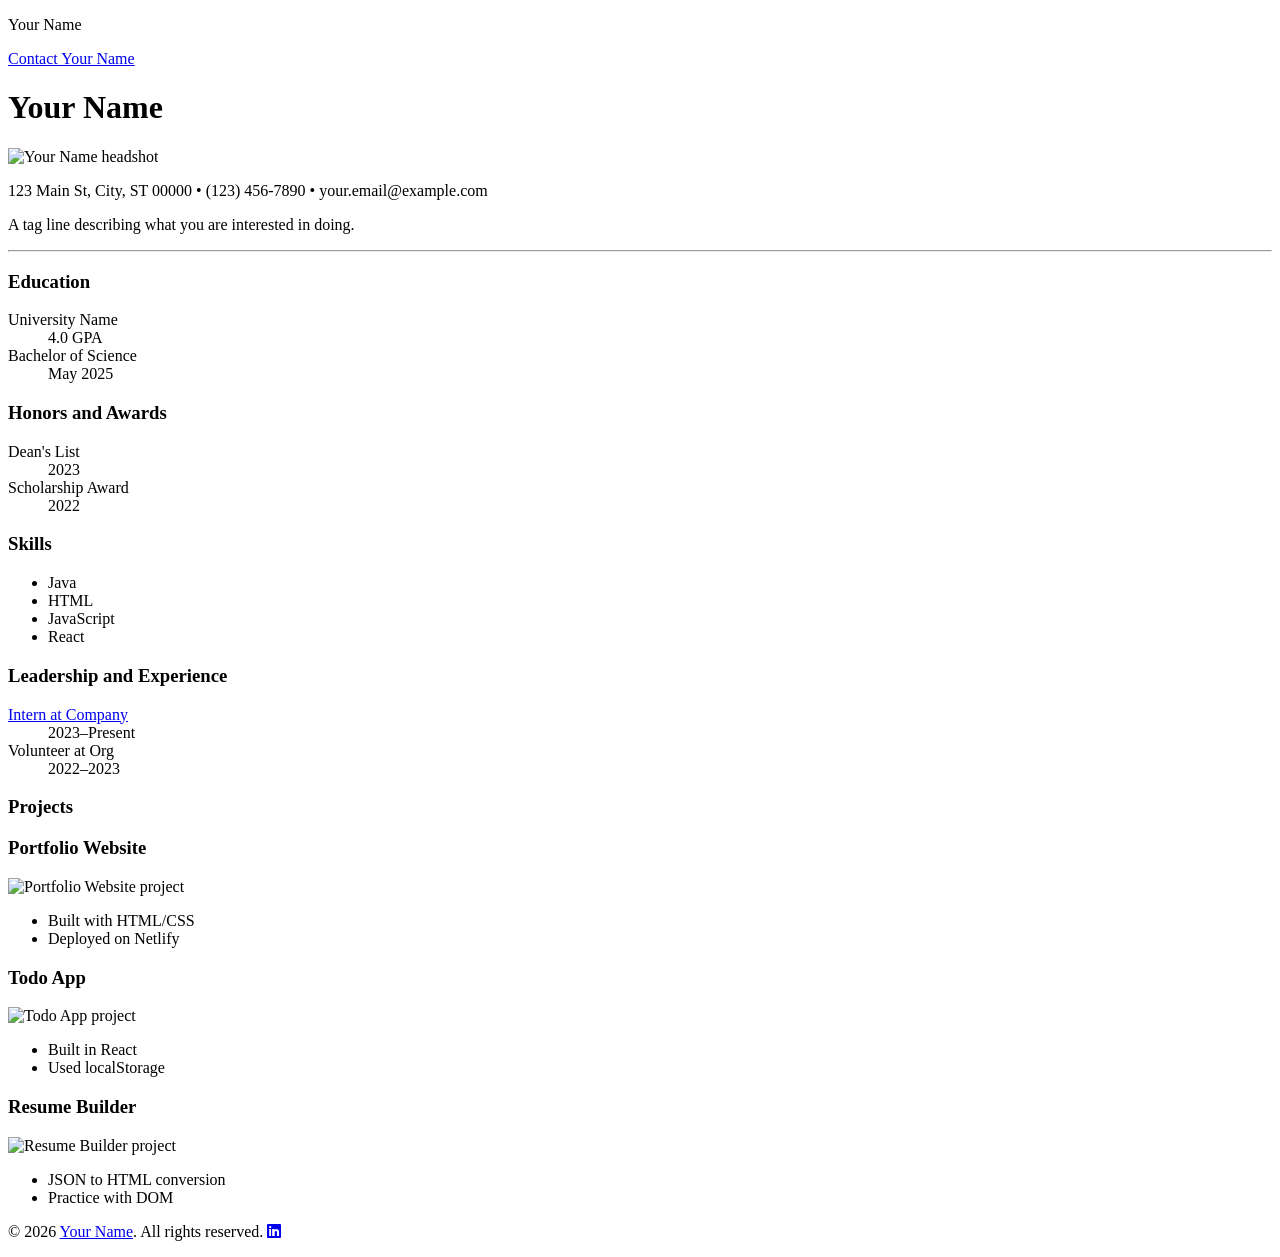
==== index.html @ ae02fc5b "Add files via upload" ====
<!DOCTYPE html>
<html lang="en">
    <head>
        <meta charset="UTF-8">
        <meta name="viewport" content="width=device-width, initial-scale=1.0">
        <link 
            rel="stylesheet" href="https://cdnjs.cloudflare.com/ajax/libs/font-awesome/6.4.0/css/all.min.css"
        >
        <link rel="stylesheet" href="css/style.css">
        <title>Your Name</title>
    </head>
    <body>
       <nav>
            <p>Your Name</p>
            <p><a href="contact.html">Contact Your Name</a></p>
       </nav>

       <header>
            <h1>Your Name</h1>
                <img src="images/img_avatar.png" alt="Your Name headshot" width="200" height="200">
        </header>
        <p class="address">
            123 Main St, City, ST 00000
            &bull;
            (123) 456-7890
            &bull;
            your.email@example.com
       </p>
       <p class="tagline">A tag line describing what you are interested in doing.</p>
       
       <hr>

       <section>
            <h3>Education</h3>
            <dl>
                <dt>University Name</dt>
                <dd>4.0 GPA</dd>

                <dt>Bachelor of Science</dt>
                <dd>May 2025</dd>
            </dl>
       </section>

       <section>
            <h3>Honors and Awards</h3>
            <dl>
                <dt>Dean's List</dt>
                <dd>2023</dd>

                <dt>Scholarship Award</dt>
                <dd>2022</dd>
            </dl>
       </section>

       <section>
            <h3>Skills</h3>
            <ul>
                <li>Java</li>
                <li>HTML</li>
                <li>JavaScript</li>
                <li>React</li>
            </ul>
       </section>

       <section>
            <h3>Leadership and Experience</h3>
            <dl>
                <dt><a href="https://company.com" target="_blank">Intern at Company</a></dt>
                <dd>2023&ndash;Present</dd>

                <dt>Volunteer at Org</dt>
                <dd>2022&ndash;2023</dd>
            </dl>
       </section>

       <section>
            <h3>Projects</h3>
            <div class="three-col">
                <div class="card">
                    <h3>Portfolio Website</h3>
                    <img src="images/proj_img1.jpg" alt="Portfolio Website project">
                    <ul>
                        <li>Built with HTML/CSS</li>
                        <li>Deployed on Netlify</li>
                    </ul>
                </div>
                <div class="card">
                    <h3>Todo App</h3>
                    <img src="images/proj_img2.jpg" alt="Todo App project">
                    <ul>
                        <li>Built in React</li>
                        <li>Used localStorage</li>
                    </ul>
                </div>
                <div class="card">
                    <h3>Resume Builder</h3>
                    <img src="images/proj_img3.jpg" alt="Resume Builder project">
                    <ul>
                        <li>JSON to HTML conversion</li>
                        <li>Practice with DOM</li>
                    </ul>
                </div>
            </div>
       </section>

       <footer>
            <p>&copy; 2026 <a href="contact.html">Your Name</a>. All rights reserved.
                <a href="https://www.linkedin.com/in/yourprofile" target="_blank" rel="noopener noreferrer">
                  <i class="fa-brands fa-linkedin"></i>
                </a>
            </p>
       </footer>
    </body>
</html>
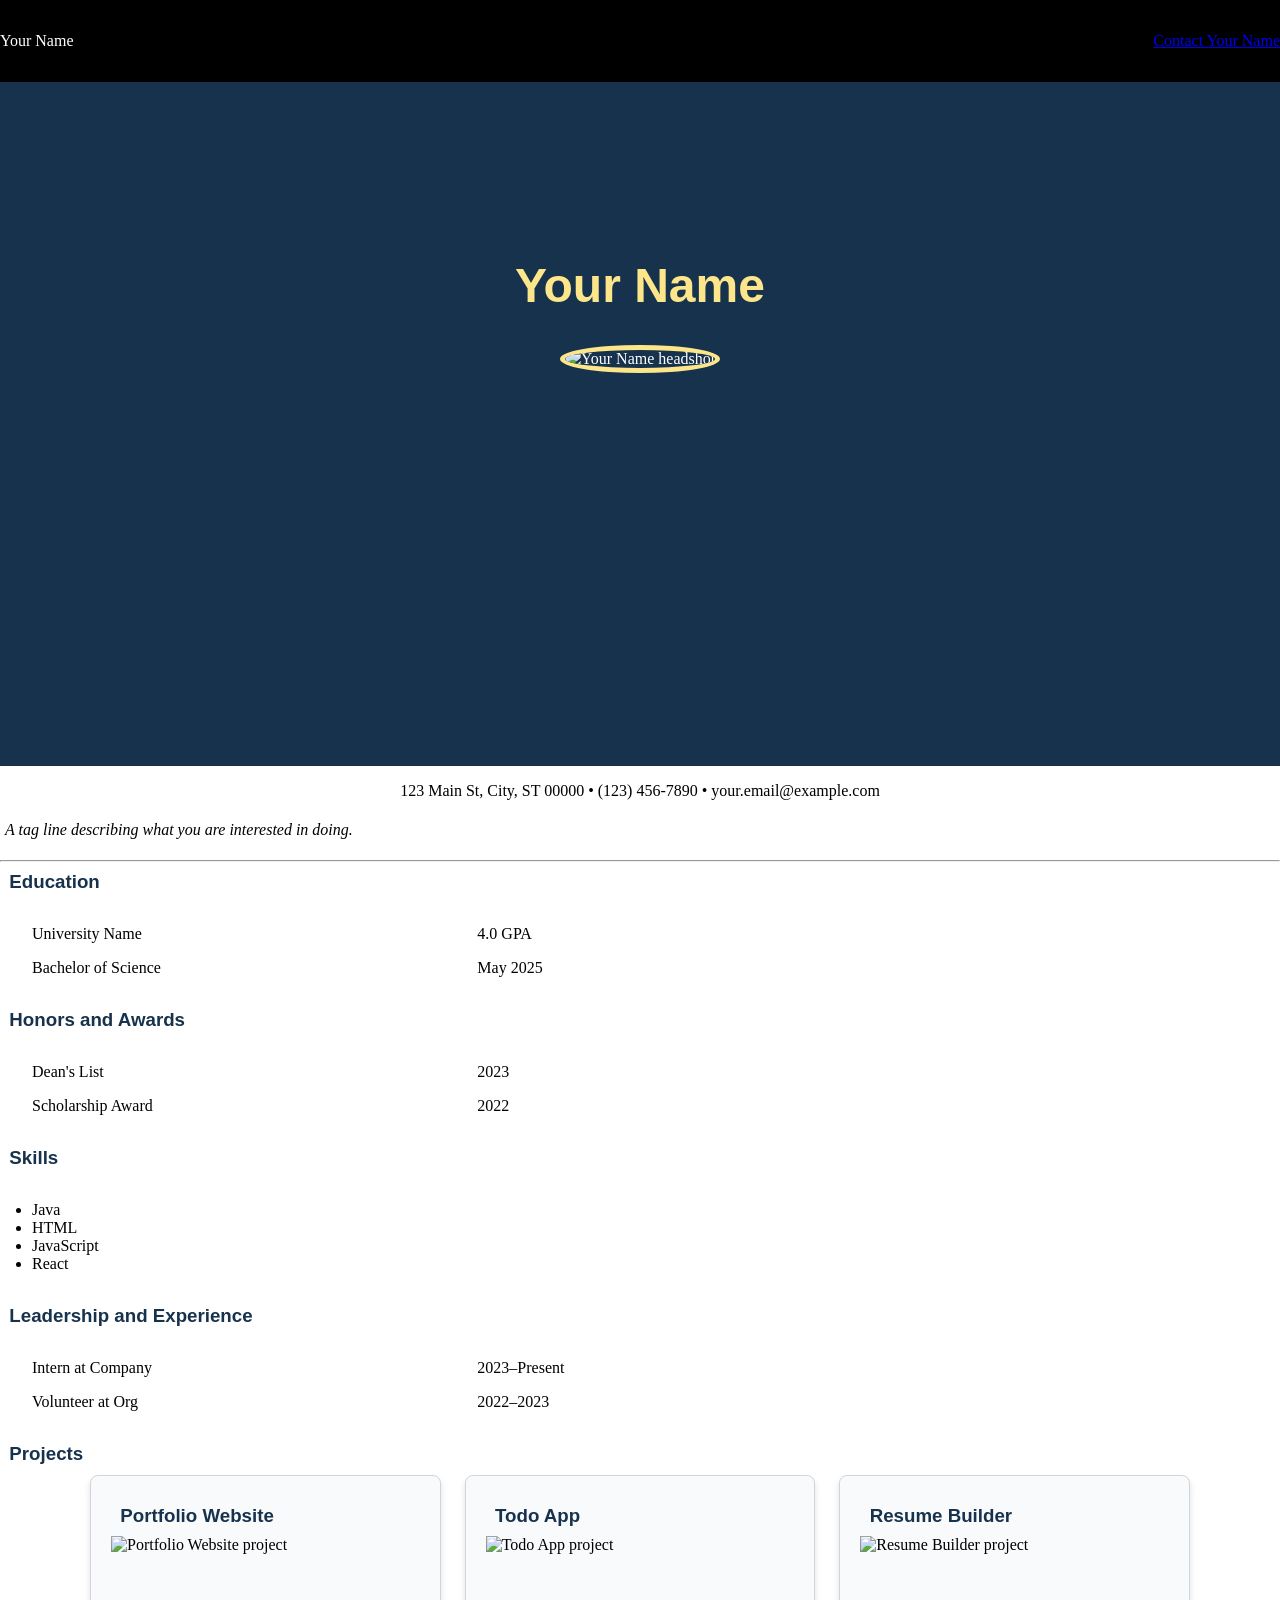
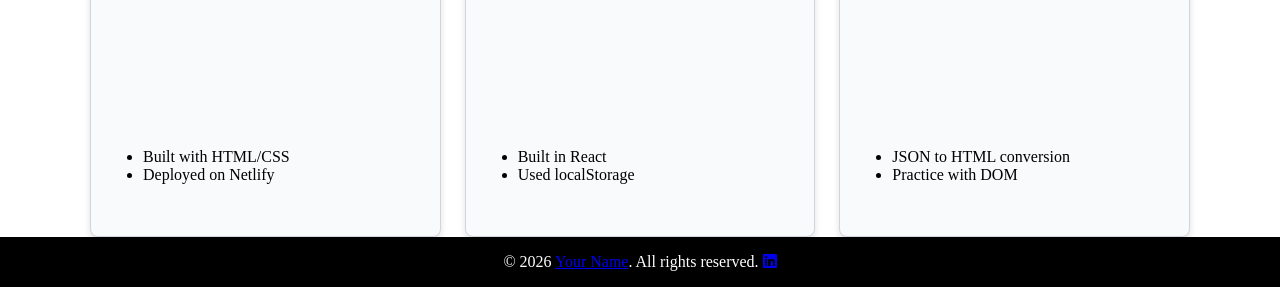
==== commit 99168ad8: "Fix HTML formatting and ensure proper structure" ====
--- a/index.html
+++ b/index.html
@@ -6,7 +6,7 @@
         <link 
             rel="stylesheet" href="https://cdnjs.cloudflare.com/ajax/libs/font-awesome/6.4.0/css/all.min.css"
         >
-        <link rel="stylesheet" href="css/style.css">
+        <link rel="stylesheet" href="style.css">
         <title>Your Name</title>
     </head>
     <body>
@@ -111,4 +111,4 @@
             </p>
        </footer>
     </body>
-</html>+</html>
--- a/style.css
+++ b/style.css
@@ -0,0 +1,161 @@
+@import url('https://fonts.googleapis.com/css2?family=Lato:ital,wght@0,100;0,300;0,400;0,700;0,900;1,100;1,300;1,400;1,700;1,900&display=swap');
+
+body {
+  margin: 0;
+}
+
+/****************   Nav Section **********************/
+nav {
+  display: flex;
+	background-color: black;
+  color: white;
+  padding: 1em 0;
+  position: stretched;
+  top: 0;
+  width: 100%;
+  justify-content: space-around;
+  justify-content: space-between;
+}
+
+/***********************  Footer Section   **************************/
+footer {
+	display: flex;
+  background-color: black;
+  color: white;
+  padding: 0;
+  position: stretched;
+  bottom: 0;
+  width: 100%;
+  justify-content: center;
+}
+
+/*********** Splash Page ************************/
+header {
+  min-height: 60vh;
+  padding: 9rem 0 0;
+  text-align: center;
+  background-color: #17324d;
+  color: white;
+}
+
+header h1 {
+  font-family: 'Lato', sans-serif;
+  color: #fde68a;
+  font-size: 3rem;
+}
+
+header img {
+  border-radius: 50%;
+  border: 5px solid #fde68a;
+}
+
+.address {
+  display: flex;
+  font-size: 1rem;
+  margin: 1;
+  justify-content: center;
+}
+
+.tagline {
+  display: flex;
+  font-size: 1rem;
+  font-style: italic;
+  padding: 5px;
+}
+
+/************* Sections ********************/
+hr {
+  color: black;
+}
+
+section h3 {
+  font-family: 'Lato', sans-serif;
+  color: #17324d;
+  margin: 0.5em;
+}
+
+section dl {
+  display: grid;
+  grid-template-columns: 2fr 1fr;
+  gap: 1rem;
+  max-width: 600px;
+  margin: 2em;
+}
+
+section ul {
+  margin: 2em;
+  padding: 0;
+  color: black;
+}
+
+section a {
+  color: black;
+  text-decoration: none;
+}
+
+section a:hover {
+  color: gray;
+}
+
+/**************   Projects   *****************/
+.three-col {
+  display: grid;
+  grid-template-columns: repeat(3, 1fr);
+  gap: 1.5rem;
+  max-width: 1100px;
+  margin: 0 auto;
+}
+
+.card img {
+  display: block;
+  width: 100%;
+  height: 180px;
+  object-fit: cover;
+}
+.card {
+  padding: 1.25rem;
+  background-color: #f8fafc;
+  border: 1px solid #d1d5db;
+  border-radius: 8px;
+  box-shadow: 0 4px 6px rgba(0, 0, 0, 0.12);
+}
+
+/**************   Responsiveness   *****************/
+@media (max-width: 680px) {
+    nav {
+      flex-direction: column;
+      align-items: center;
+      gap: 0.5rem;
+      padding: 0.75rem 1rem;
+    }
+
+    .three-col {
+      grid-template-columns: 1fr;
+      margin: 1rem;
+    }
+}
+
+/**************   Contact Page   *****************/
+.one-col {
+  display: flex;
+  flex-direction: column;
+  margin: 1rem 0;
+  padding: 10px;
+  gap: 1rem;
+  background-color: #f8fafc;
+  box-shadow: 0 4 px 6px rgba(0, 0, 0, 0.12);
+  box-sizing: border-box;
+  border: 1px solid #d1d5db;
+  
+}
+
+input {
+  padding: 0.5rem;
+  font-family: 'Lato', sans-serif;
+  font-size: 1rem;
+}
+
+textarea {
+   font-family: 'Lato', sans-serif;
+   font-size: 1rem;
+}
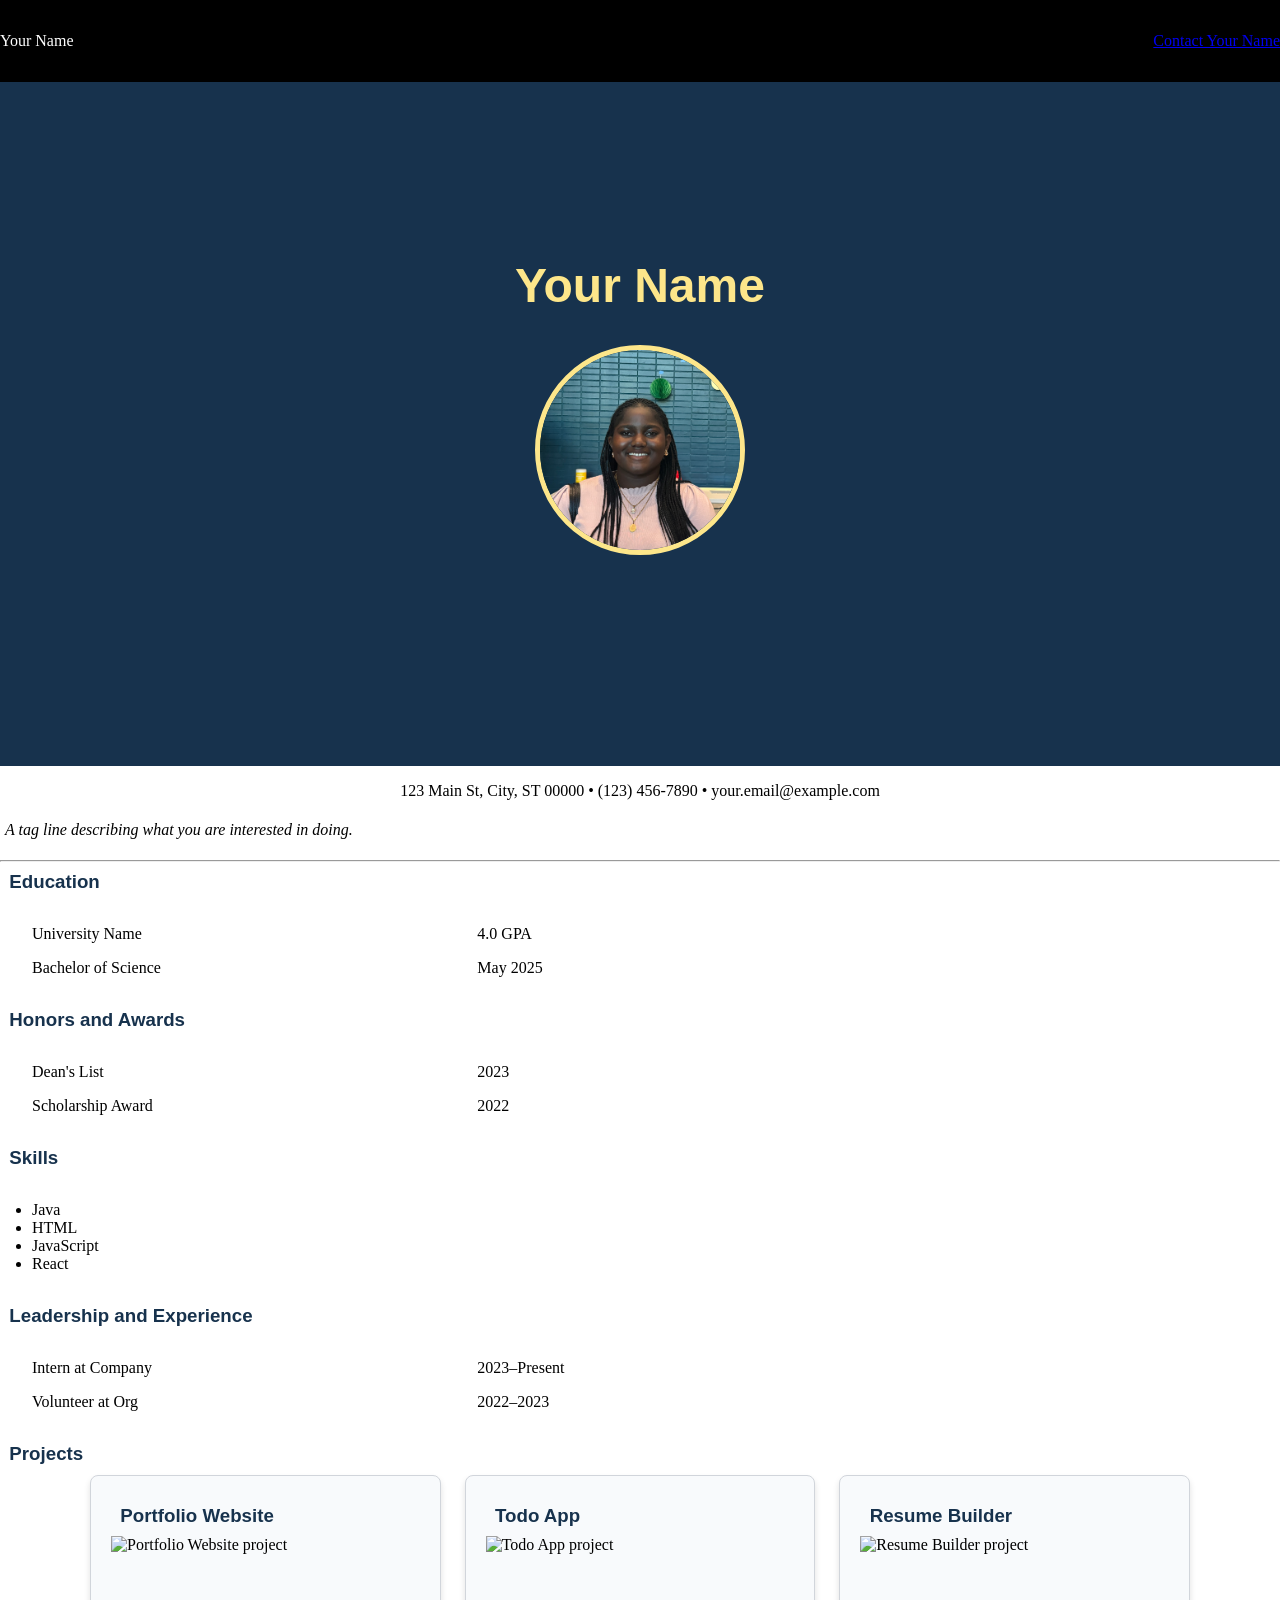
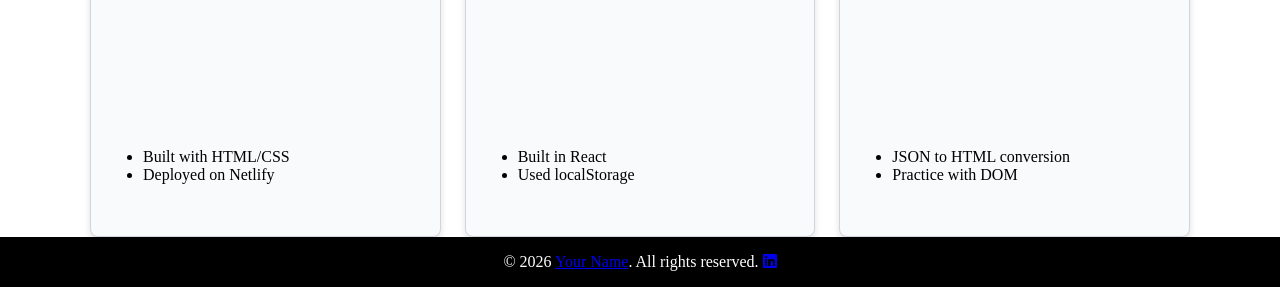
==== commit f8622865: "Change headshot image in index.html Updated headshot image source and preserved other content." ====
--- a/index.html
+++ b/index.html
@@ -17,7 +17,7 @@
 
        <header>
             <h1>Your Name</h1>
-                <img src="images/img_avatar.png" alt="Your Name headshot" width="200" height="200">
+                <img src="kn_headshot.jpg" alt="Your Name headshot" width="200" height="200">
         </header>
         <p class="address">
             123 Main St, City, ST 00000
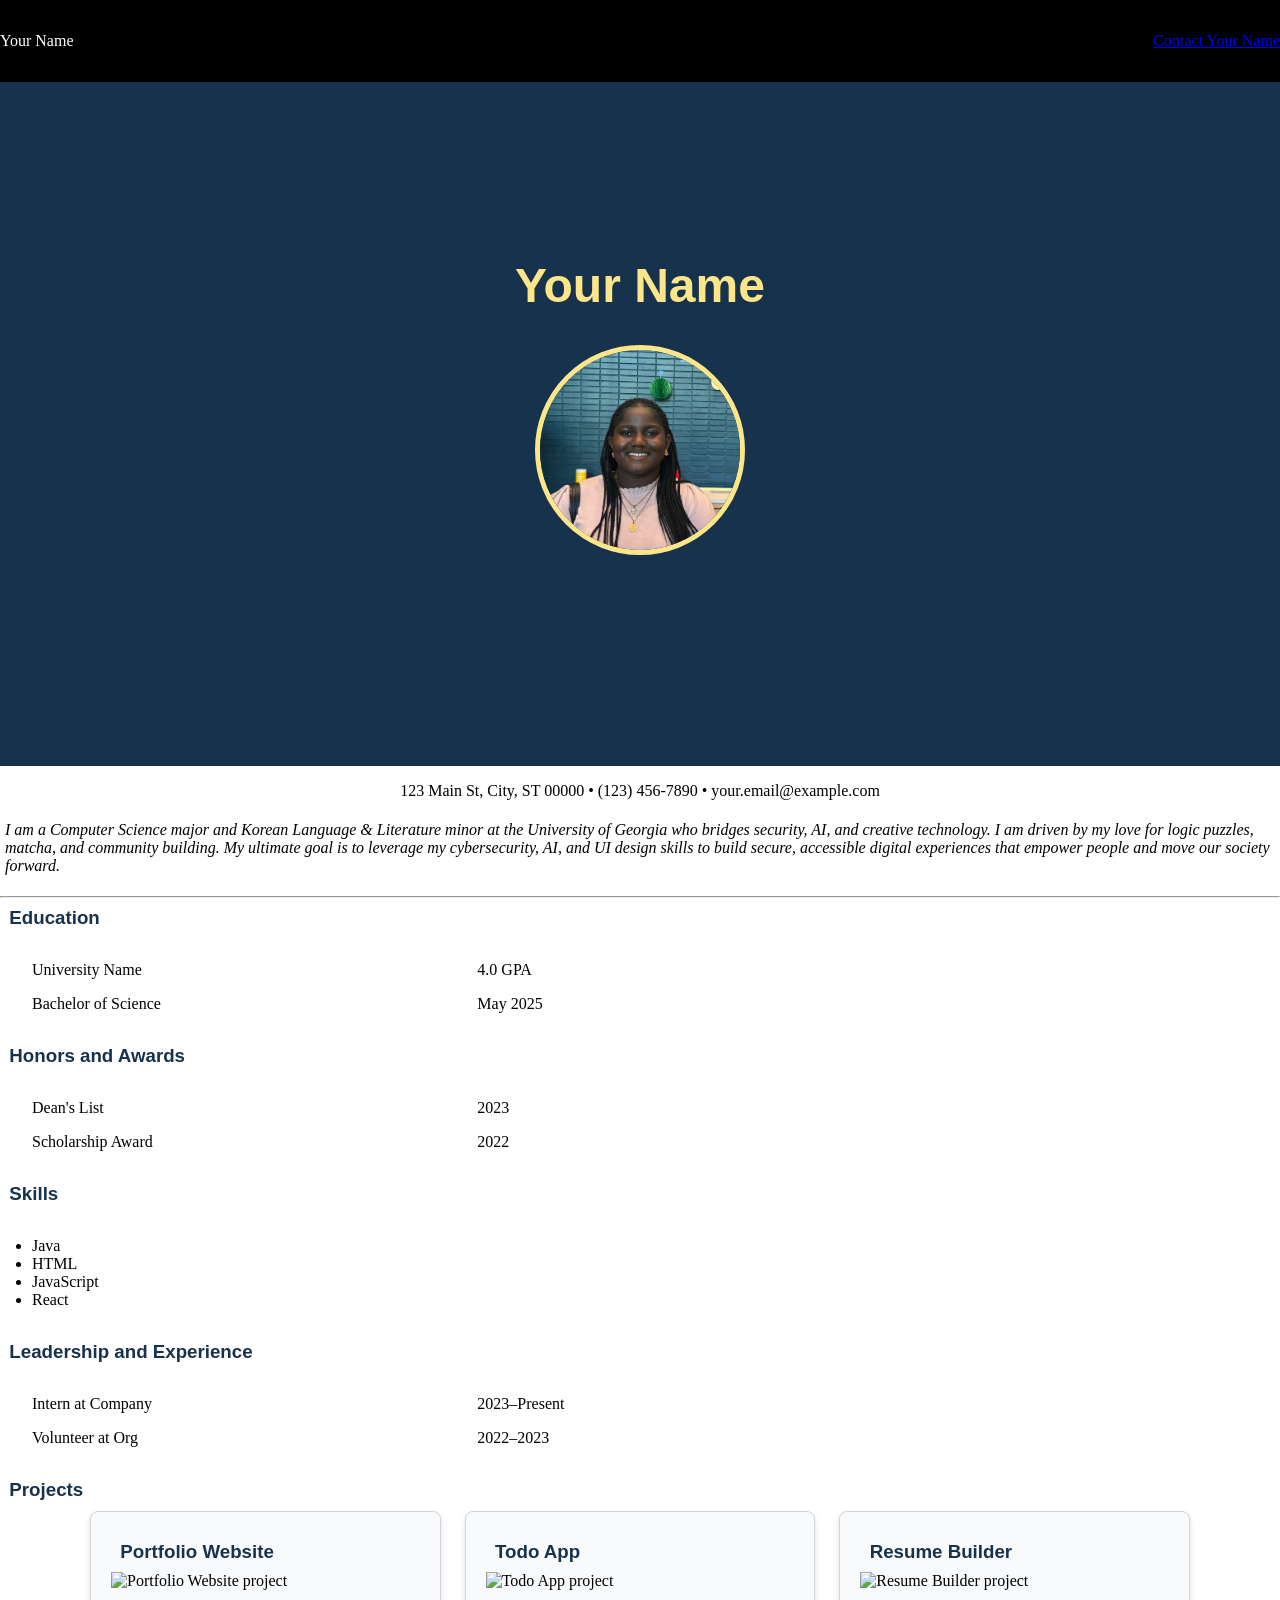
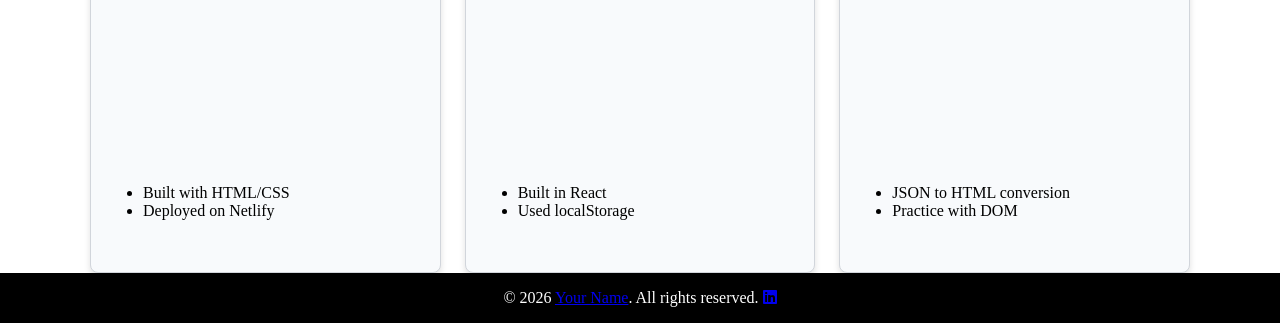
==== commit 1dfb11a6: "Update index.html" ====
--- a/index.html
+++ b/index.html
@@ -26,7 +26,7 @@
             &bull;
             your.email@example.com
        </p>
-       <p class="tagline">A tag line describing what you are interested in doing.</p>
+       <p class="tagline">I am a Computer Science major and Korean Language & Literature minor at the University of Georgia who bridges security, AI, and creative technology. I am driven by my love for logic puzzles, matcha, and community building. My ultimate goal is to leverage my cybersecurity, AI, and UI design skills to build secure, accessible digital experiences that empower people and move our society forward.</p>
        
        <hr>
 
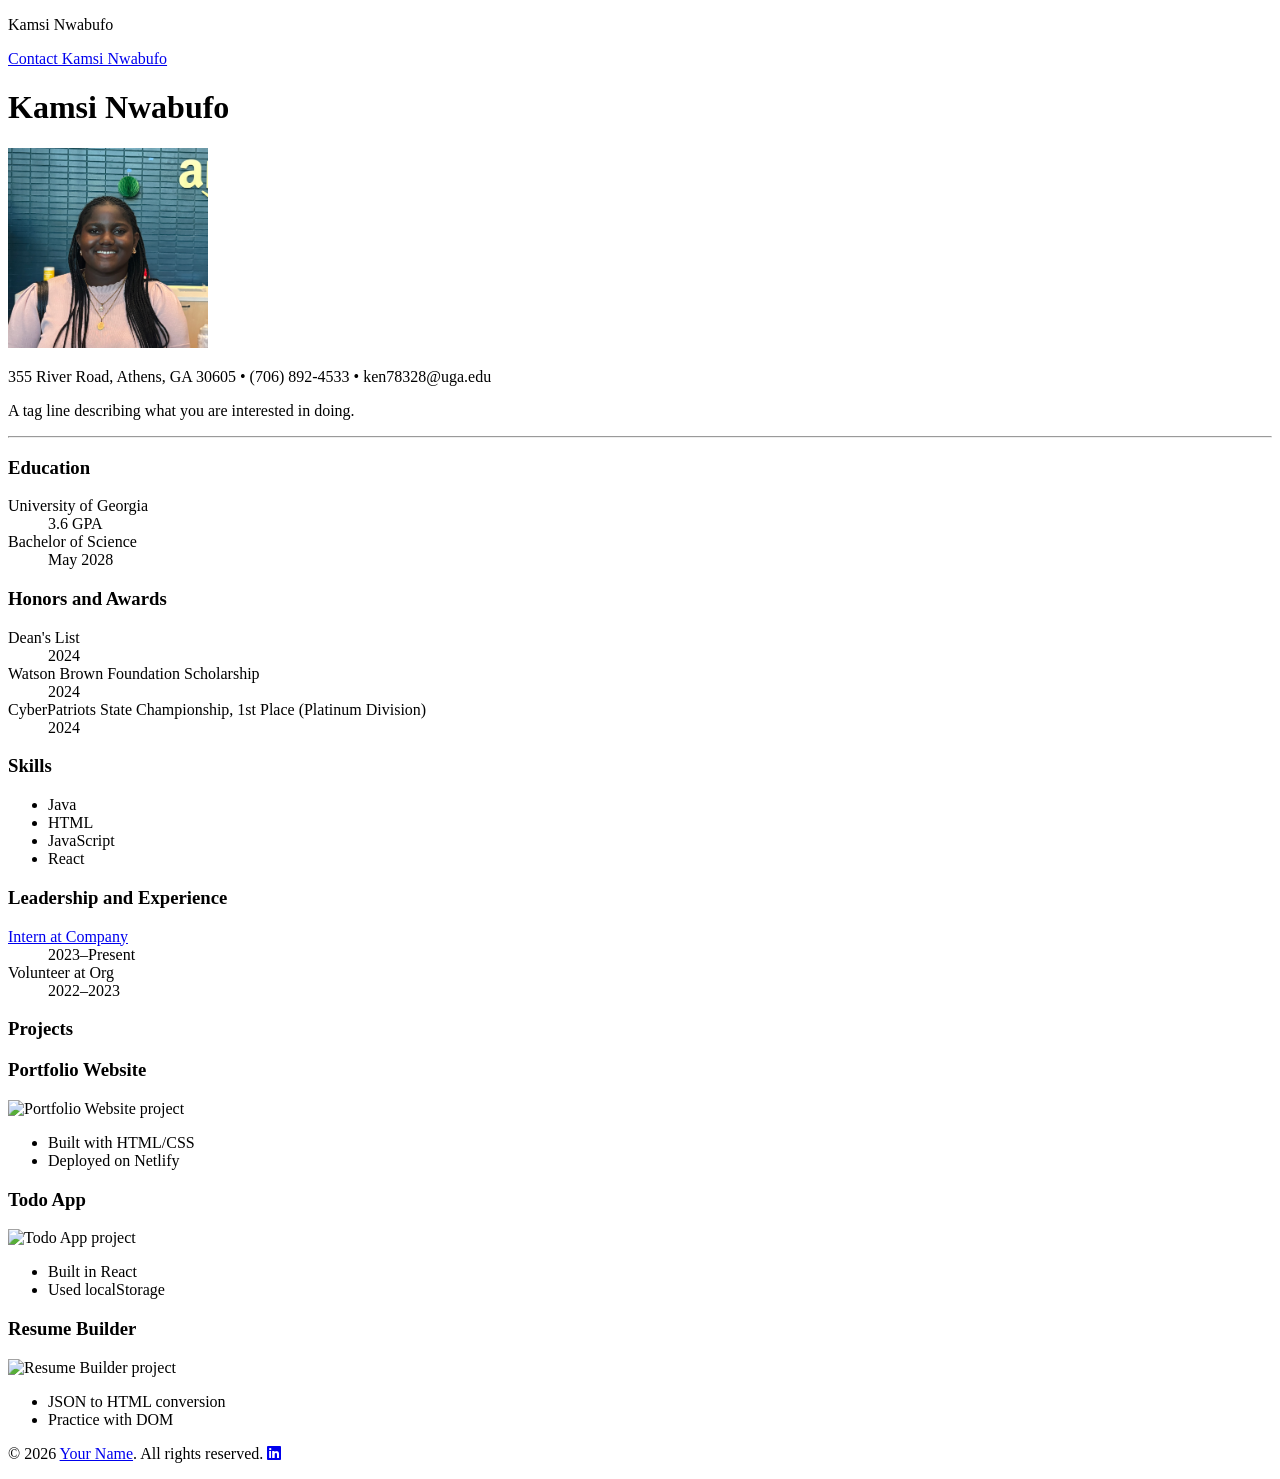
==== commit f7a47070: "Revise index.html with new personal details Updated personal information and content in index.html." ====
--- a/index.html
+++ b/index.html
@@ -6,38 +6,38 @@
         <link 
             rel="stylesheet" href="https://cdnjs.cloudflare.com/ajax/libs/font-awesome/6.4.0/css/all.min.css"
         >
-        <link rel="stylesheet" href="style.css">
-        <title>Your Name</title>
+        <link rel="stylesheet" href="css/style.css">
+        <title>Kamsi Nwabufo</title>
     </head>
     <body>
        <nav>
-            <p>Your Name</p>
-            <p><a href="contact.html">Contact Your Name</a></p>
+            <p>Kamsi Nwabufo</p>
+            <p><a href="contact.html">Contact Kamsi Nwabufo</a></p>
        </nav>
 
        <header>
-            <h1>Your Name</h1>
-                <img src="kn_headshot.jpg" alt="Your Name headshot" width="200" height="200">
+            <h1>Kamsi Nwabufo</h1>
+                <img src="kn_headshot.jpg" alt="Kamsi Nwabufo headshot" width="200" height="200">
         </header>
         <p class="address">
-            123 Main St, City, ST 00000
+            355 River Road, Athens, GA 30605
             &bull;
-            (123) 456-7890
+            (706) 892-4533
             &bull;
-            your.email@example.com
+            ken78328@uga.edu
        </p>
-       <p class="tagline">I am a Computer Science major and Korean Language & Literature minor at the University of Georgia who bridges security, AI, and creative technology. I am driven by my love for logic puzzles, matcha, and community building. My ultimate goal is to leverage my cybersecurity, AI, and UI design skills to build secure, accessible digital experiences that empower people and move our society forward.</p>
+       <p class="tagline">A tag line describing what you are interested in doing.</p>
        
        <hr>
 
        <section>
             <h3>Education</h3>
             <dl>
-                <dt>University Name</dt>
-                <dd>4.0 GPA</dd>
+                <dt>University of Georgia</dt>
+                <dd>3.6 GPA</dd>
 
                 <dt>Bachelor of Science</dt>
-                <dd>May 2025</dd>
+                <dd>May 2028</dd>
             </dl>
        </section>
 
@@ -45,10 +45,14 @@
             <h3>Honors and Awards</h3>
             <dl>
                 <dt>Dean's List</dt>
-                <dd>2023</dd>
+                <dd>2024</dd>
 
-                <dt>Scholarship Award</dt>
-                <dd>2022</dd>
+                <dt>Watson Brown Foundation Scholarship
+                </dt>
+                <dd>2024</dd>
+                
+                <dt>CyberPatriots State Championship, 1st Place (Platinum Division)</dt>
+                <dd>2024</dd>
             </dl>
        </section>
 
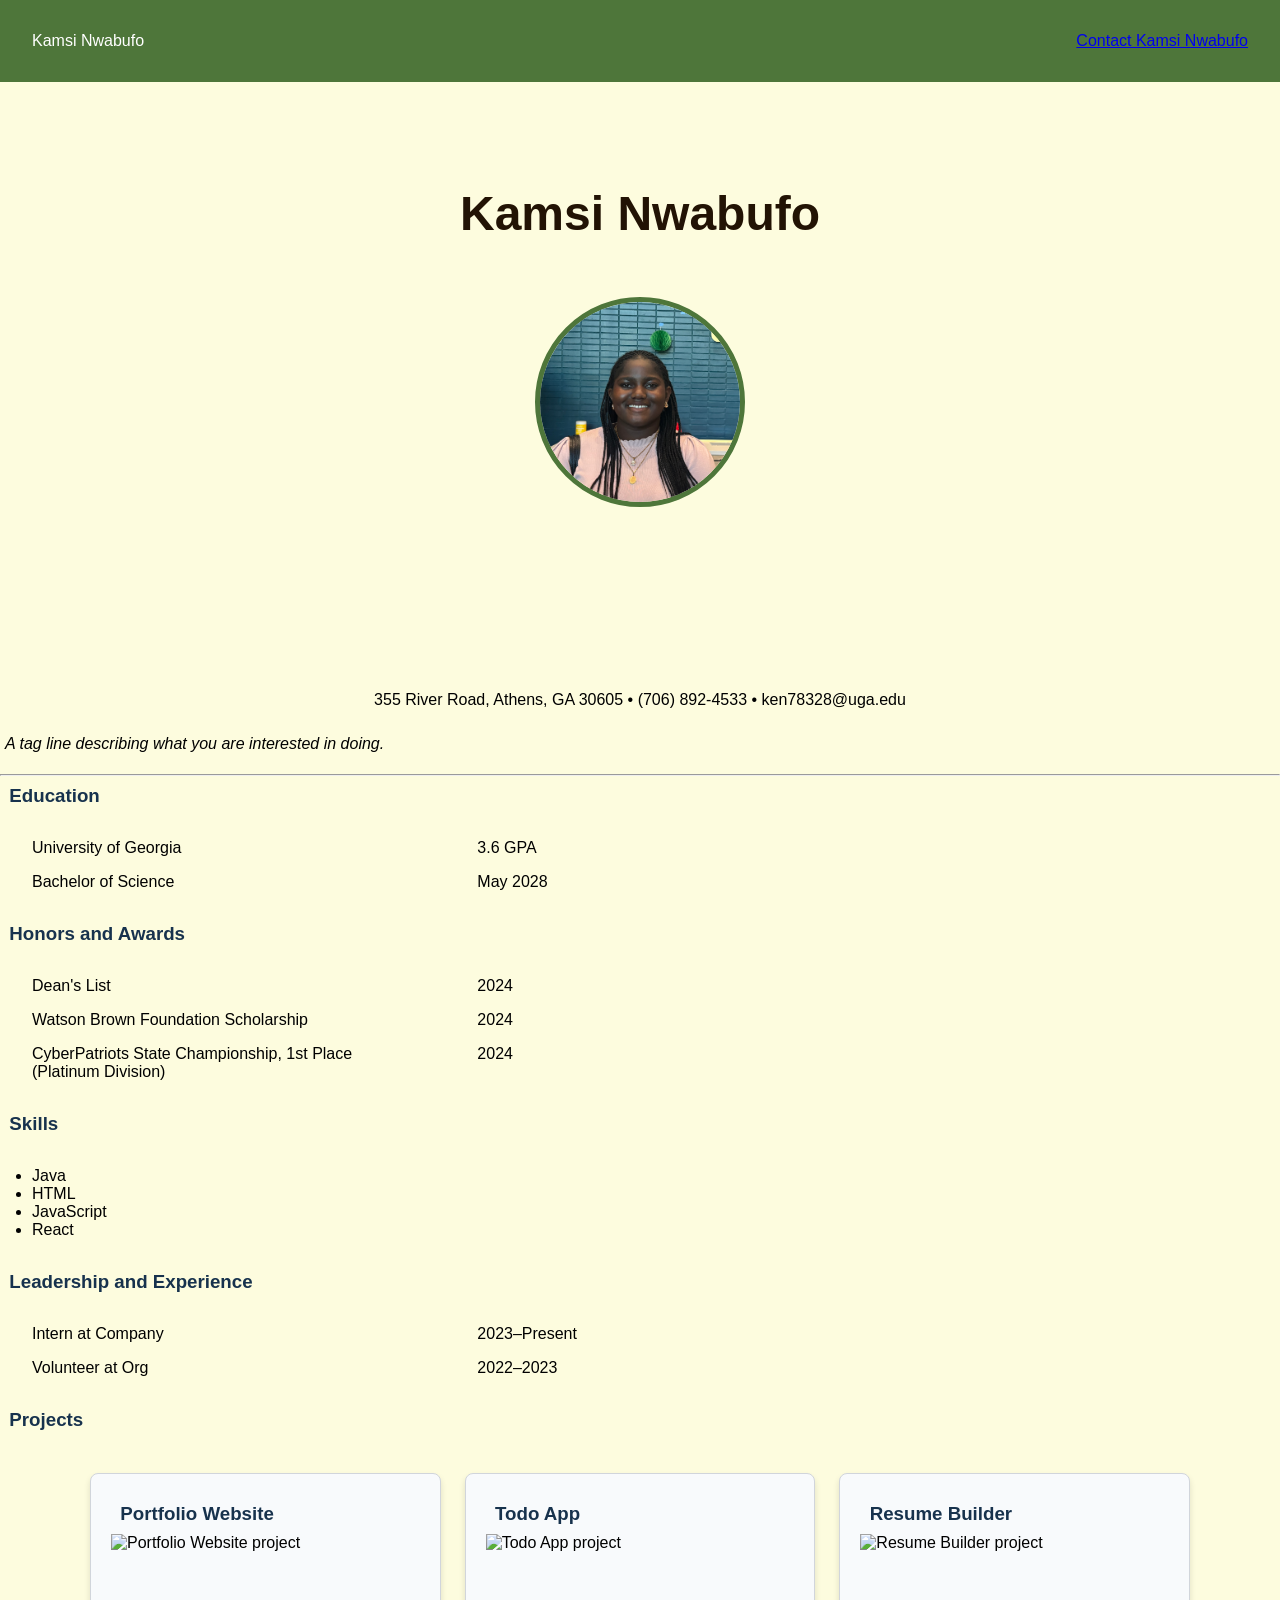
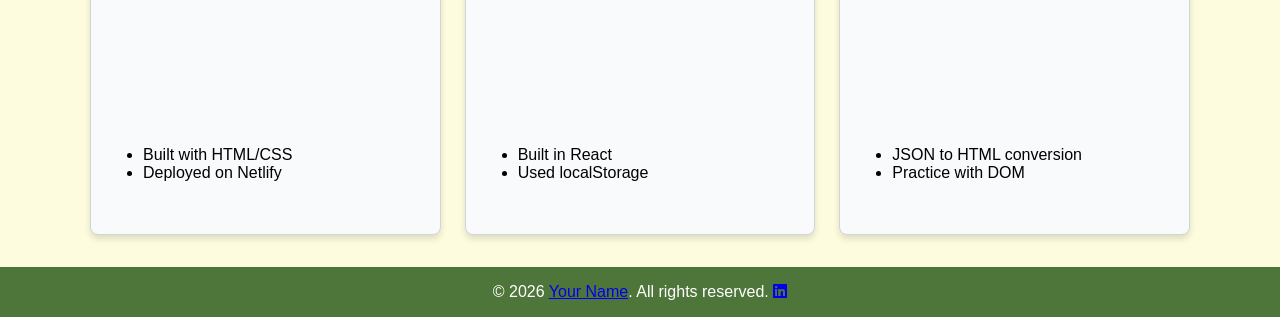
==== commit b68c505a: "Fix HTML formatting and structure" ====
--- a/index.html
+++ b/index.html
@@ -6,7 +6,7 @@
         <link 
             rel="stylesheet" href="https://cdnjs.cloudflare.com/ajax/libs/font-awesome/6.4.0/css/all.min.css"
         >
-        <link rel="stylesheet" href="css/style.css">
+        <link rel="stylesheet" href="style.css">
         <title>Kamsi Nwabufo</title>
     </head>
     <body>
--- a/style.css
+++ b/style.css
@@ -0,0 +1,169 @@
+@import url('https://fonts.googleapis.com/css2?family=Lato:ital,wght@0,100;0,300;0,400;0,700;0,900;1,100;1,300;1,400;1,700;1,900&display=swap');
+
+body {
+  margin: 0;
+  background-color: #fdfcde;
+  font-family: 'Lato', sans-serif;
+}
+
+/****************   Nav Section **********************/
+nav {
+  display: flex;
+	background-color: #4e763a;
+  color: white;
+  padding: 1em 2em;
+  position: stretched;
+  font: 'Lato', sans-serif;
+  top: 0;
+  width: 100%;
+  justify-content: space-around;
+  justify-content: space-between;
+  align-items: center;
+  box-sizing: border-box;
+}
+
+/***********************  Footer Section   **************************/
+footer {
+	display: flex;
+  background-color: #4e763a;
+  color: white;
+  padding: 0;
+  position: stretched;
+  bottom: 0;
+  width: 100%;
+  justify-content: center;
+}
+
+/*********** Splash Page ************************/
+header {
+  min-height: 60vh;
+  padding: 3em 4em 0;
+  text-align: center;
+  background-color: #fdfcde;
+  color: #221304;
+}
+
+header h1 {
+  font-family: 'Lato', sans-serif;
+  color: #221304;
+  font-size: 3rem;
+  padding: 0.5em;
+}
+
+header img {
+  border-radius: 50%;
+  border: 5px solid  #4e763a;
+}
+
+.address {
+  display: flex;
+  font-size: 1rem;
+  margin: 1;
+  justify-content: center;
+  padding: 5px;
+}
+
+.tagline {
+  display: flex;
+  font-size: 1rem;
+  font-style: italic;
+  padding: 5px;
+}
+
+/************* Sections ********************/
+hr {
+  color: black;
+}
+
+section h3 {
+  font-family: 'Lato', sans-serif;
+  color: #17324d;
+  margin: 0.5em;
+}
+
+section dl {
+  display: grid;
+  grid-template-columns: 2fr 1fr;
+  gap: 1rem;
+  max-width: 600px;
+  margin: 2em;
+}
+
+section ul {
+  margin: 2em;
+  padding: 0;
+  color: black;
+}
+
+section a {
+  color: black;
+  text-decoration: none;
+}
+
+section a:hover {
+  color: gray;
+}
+
+/**************   Projects   *****************/
+.three-col {
+  display: grid;
+  grid-template-columns: repeat(3, 1fr);
+  gap: 1.5rem;
+  max-width: 1100px;
+  margin: 0 auto;
+  padding: 2rem;
+}
+
+.card img {
+  display: block;
+  width: 100%;
+  height: 180px;
+  object-fit: cover;
+}
+.card {
+  padding: 1.25rem;
+  background-color: #f8fafc;
+  border: 1px solid #d1d5db;
+  border-radius: 8px;
+  box-shadow: 0 4px 6px rgba(0, 0, 0, 0.12);
+}
+
+/**************   Responsiveness   *****************/
+@media (max-width: 680px) {
+    nav {
+      flex-direction: column;
+      align-items: center;
+      gap: 0.5rem;
+      padding: 0.75rem 1rem;
+    }
+
+    .three-col {
+      grid-template-columns: 1fr;
+      margin: 1rem;
+    }
+}
+
+/**************   Contact Page   *****************/
+.one-col {
+  display: flex;
+  flex-direction: column;
+  margin: 1rem 0;
+  padding: 10px;
+  gap: 1rem;
+  background-color: #f8fafc;
+  box-shadow: 0 4 px 6px rgba(0, 0, 0, 0.12);
+  box-sizing: border-box;
+  border: 1px solid #d1d5db;
+  
+}
+
+input {
+  padding: 0.5rem;
+  font-family: 'Lato', sans-serif;
+  font-size: 1rem;
+}
+
+textarea {
+   font-family: 'Lato', sans-serif;
+   font-size: 1rem;
+}
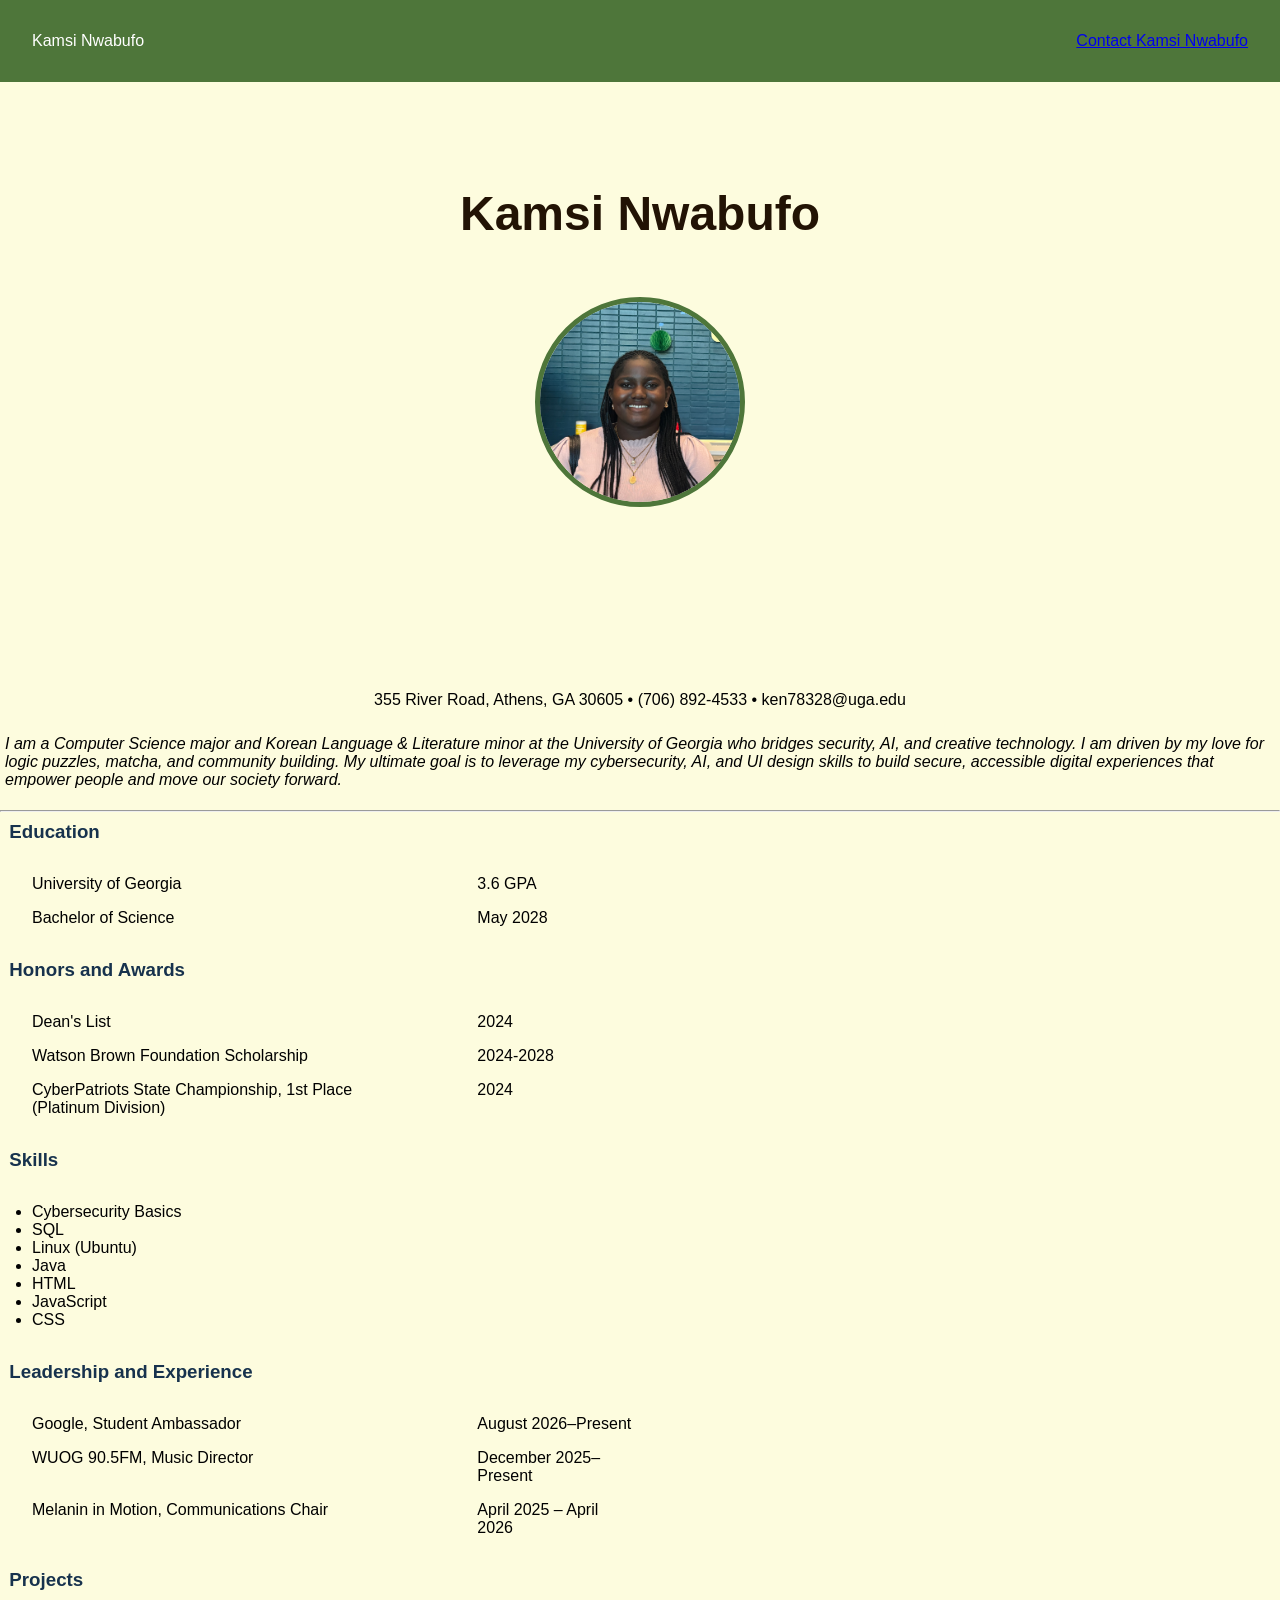
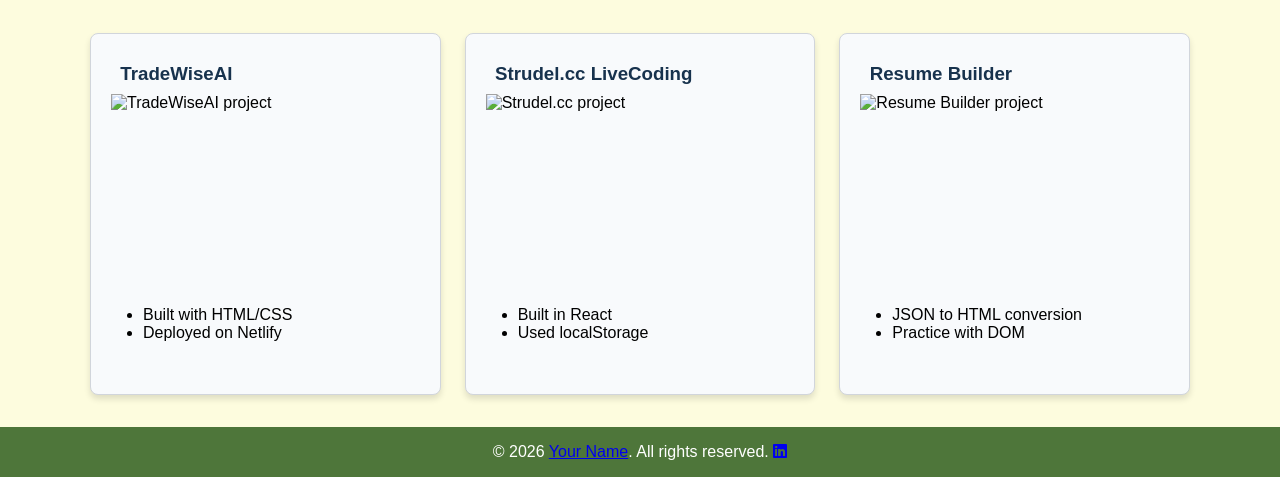
==== commit 0f640262: "Revise content in index.html Updated personal information, tagline, skills, leadership roles, and pr" ====
--- a/index.html
+++ b/index.html
@@ -26,7 +26,7 @@
             &bull;
             ken78328@uga.edu
        </p>
-       <p class="tagline">A tag line describing what you are interested in doing.</p>
+       <p class="tagline">I am a Computer Science major and Korean Language & Literature minor at the University of Georgia who bridges security, AI, and creative technology. I am driven by my love for logic puzzles, matcha, and community building. My ultimate goal is to leverage my cybersecurity, AI, and UI design skills to build secure, accessible digital experiences that empower people and move our society forward.</p>
        
        <hr>
 
@@ -49,7 +49,7 @@
 
                 <dt>Watson Brown Foundation Scholarship
                 </dt>
-                <dd>2024</dd>
+                <dd>2024-2028</dd>
                 
                 <dt>CyberPatriots State Championship, 1st Place (Platinum Division)</dt>
                 <dd>2024</dd>
@@ -59,21 +59,27 @@
        <section>
             <h3>Skills</h3>
             <ul>
+                <li>Cybersecurity Basics</li>
+                <li>SQL</li>
+                <li>Linux (Ubuntu)</li>
                 <li>Java</li>
                 <li>HTML</li>
                 <li>JavaScript</li>
-                <li>React</li>
+                <li>CSS</li>
             </ul>
        </section>
 
        <section>
             <h3>Leadership and Experience</h3>
             <dl>
-                <dt><a href="https://company.com" target="_blank">Intern at Company</a></dt>
-                <dd>2023&ndash;Present</dd>
+                <dt><a href="https://www.google.com/about" target="_blank">Google, Student Ambassador</a></dt>
+                <dd>August 2026&ndash;Present</dd>
 
-                <dt>Volunteer at Org</dt>
-                <dd>2022&ndash;2023</dd>
+                <dt>WUOG 90.5FM, Music Director</dt>
+                <dd>December 2025&ndash;Present</dd>
+
+                <dt>Melanin in Motion, Communications Chair</dt>
+                <dd>April 2025 &ndash; April 2026</dd>
             </dl>
        </section>
 
@@ -81,16 +87,16 @@
             <h3>Projects</h3>
             <div class="three-col">
                 <div class="card">
-                    <h3>Portfolio Website</h3>
-                    <img src="images/proj_img1.jpg" alt="Portfolio Website project">
+                    <h3>TradeWiseAI</h3>
+                    <img src="images/proj_img1.jpg" alt="TradeWiseAI project">
                     <ul>
                         <li>Built with HTML/CSS</li>
                         <li>Deployed on Netlify</li>
                     </ul>
                 </div>
                 <div class="card">
-                    <h3>Todo App</h3>
-                    <img src="images/proj_img2.jpg" alt="Todo App project">
+                    <h3>Strudel.cc LiveCoding</h3>
+                    <img src="images/proj_img2.jpg" alt="Strudel.cc project">
                     <ul>
                         <li>Built in React</li>
                         <li>Used localStorage</li>
